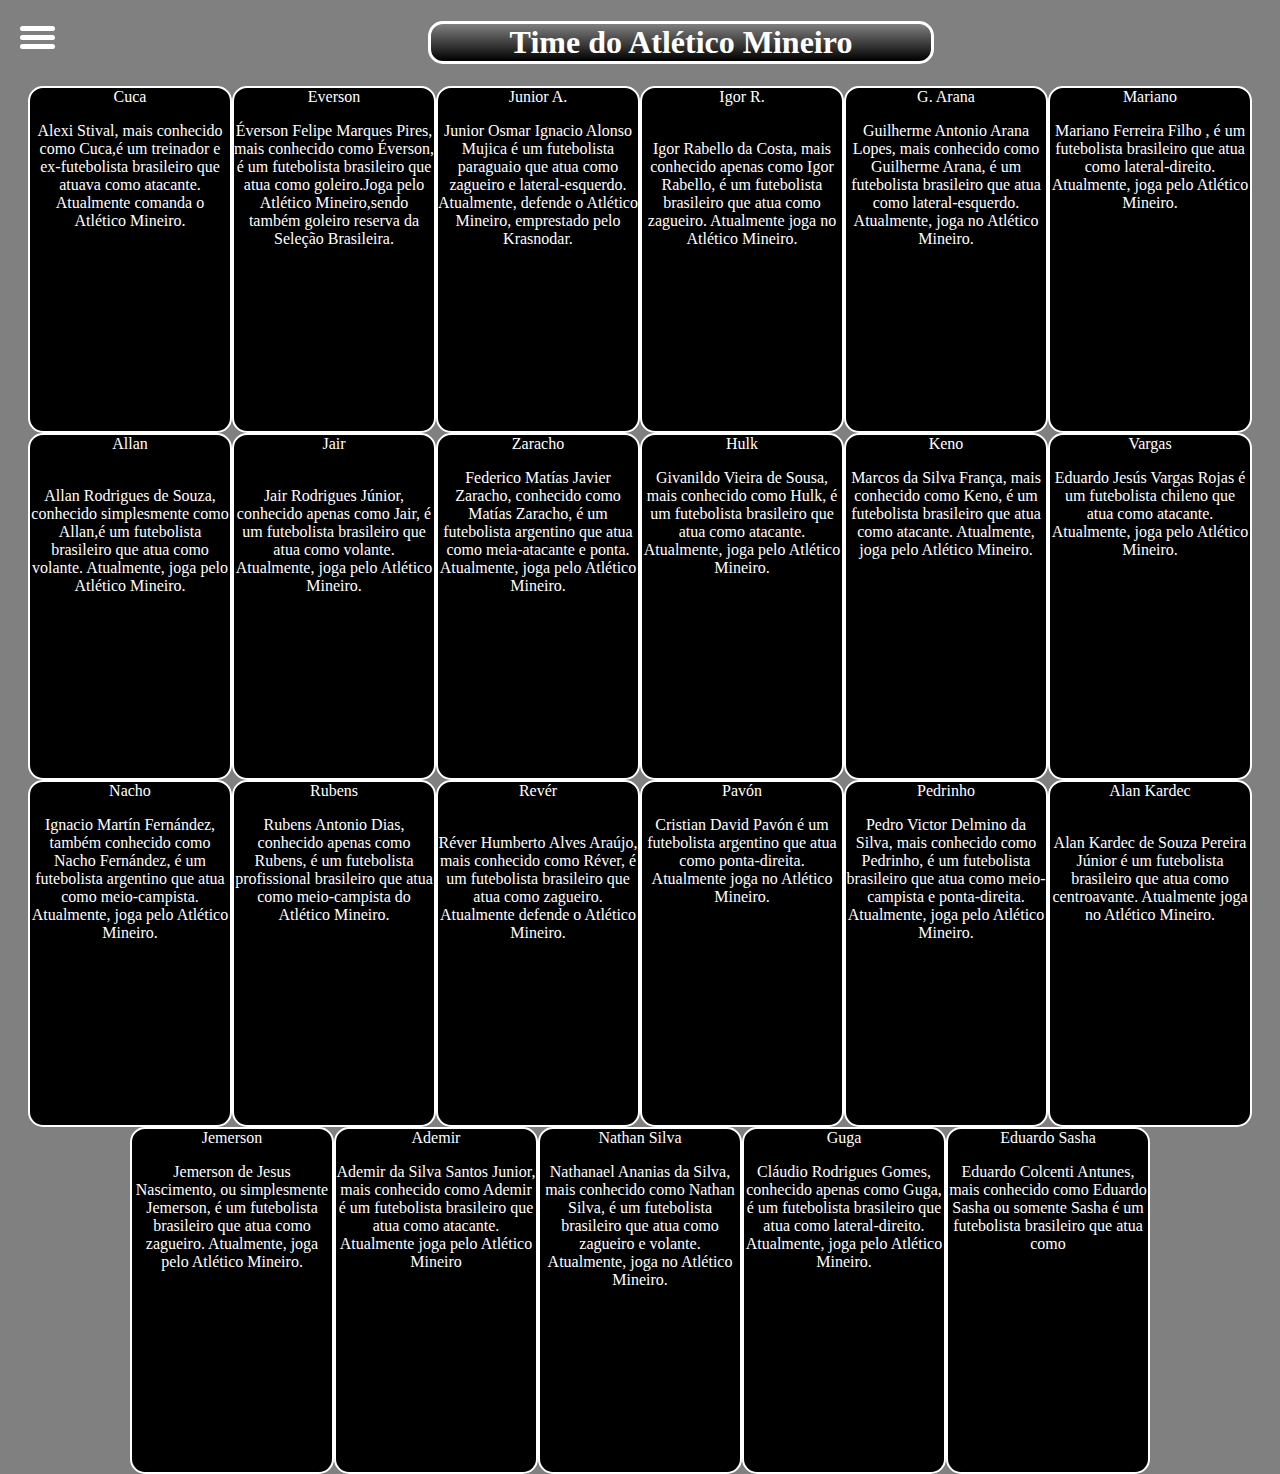
==== elenco.html @ 0d628215 "ppppp" ====
<!DOCTYPE html>
<html lang="pt-br">
<head>
    <meta charset="UTF-8">
    <meta http-equiv="X-UA-Compatible" content="IE=edge">
    <meta name="viewport" content="width=device-width, initial-scale=1.0">
    <title>Elenco</title>
    <style>
        .container{
            border-radius:30px;
            text-align:center;
            height:1000px;
            flex-wrap:wrap;
            display: flex;
            justify-content: center;
        }
        .elemento{
            width:200px;
            height:343px;
            background-color:black;
            border:2px solid white;
            border-radius:15px;
            color:white;
            
            
            
        }
        h1{
            color: white;
            background-image: linear-gradient(to top,black,gray);
            border:3px solid white;
            border-radius:15px;
            text-align:center;
            width: 500px;
            margin-left: 420px;

        }
        body{
            background-color:gray;
        }
footer{
    color:white;
    text-align: center;
}
body{
    background-color: gray;
}
#menu{
    width: 35px;
    height: 30px;
    margin: 30px 0 20px 20px;
    cursor: pointer;
}
.bar{
    height: 5px;
    width: 100%;
    background-color:white;
    display: block;
    border-radius: 5px;
    transition: 0.4s ease;
}
#bar1{
    transform: translateY(-4px);
}
#bar3{
    transform: translateY(4px);
}
.nav li a{
    color: bisque;
    text-decoration: none;
}
.nav li a:hover{
    font-weight: bold;
}
.nav li{
    list-style: none;
    padding: 16px 0;
}
.nav{
    padding: 0;
    margin: 0 20px;
    transition: 0.4s;
    display: none;
}
.menu-bg,#menu-bar{
    top: 0;
    left: 0;
    position: absolute;
}
.menu-bg{
    z-index: 1;
    width: 0;
    height: 0;
    margin: 30px 0 20px 20px;
    background: radial-gradient(circle,black,gray);
    border-radius: 50%;
    transition: 0.4s ease;
}

#menu-bar{
    z-index: 2;
}
.change-bg{
    width: 550px;
    height: 540px;
    transform: translate(-60%,-30%);
}
.change-bar{
    background-color: white;
}
.change #bar1{
    transform: translateY(4px)rotateZ(-45deg);
}
.change #bar3{
    transform: translateY(-6px)rotate(45deg);
}
.change #bar2{
    opacity: 0;
}
.change{
    display: block;
}


    </style>
</head>
<body>
    <div id="menu-bar">
        <div id="menu"onclick="onClickMenu()">
            <div id="bar1" class="bar"></div>
            <div id="bar2" class="bar"></div>
            <div id="bar3" class="bar"></div>
            
        </div>
        <ul class="nav" id="nav">
            <li><a href="index.html">Página Inicial</a></li>
            <li><a href="titulos.html">Titúlos</a></li>
            <li><a href="#">História</a></li>
            <li><a href="idolos.html">Ídolos</a></li>
            <li><a href="estadio.html">Estádio</a></li>
        </ul>
    </div>
    <div class="menu-bg" id="menu-bg"></div>
    <script src="script.js"></script>
    <h1>Time do Atlético Mineiro</h1>
    <div class="container">
        <div class="elemento">
           Cuca
           <p><img class="01" src="cuca.jpg" alt="" width="180px">Alexi Stival, mais conhecido como Cuca,é um treinador e ex-futebolista brasileiro que atuava como atacante. Atualmente comanda o Atlético Mineiro.</p>
           
        </div>
    <div class="elemento">
        Everson
        <p><img  class="01" src="erveson.jpg" alt="" width="172px">Éverson Felipe Marques Pires, mais conhecido como Éverson, é um futebolista brasileiro que atua como goleiro.Joga pelo Atlético Mineiro,sendo também goleiro reserva da Seleção Brasileira.</p>
    </div>
    <div class="elemento">
        Junior A.
        <p><img  class="01"src="junior.jpg" alt="" width="169px">Junior Osmar Ignacio Alonso Mujica é um futebolista paraguaio que atua como zagueiro e lateral-esquerdo. Atualmente, defende o Atlético Mineiro, emprestado pelo Krasnodar.</p>
    </div>
    <div class="elemento">
        Igor R.
        <p><img  class="01"src="igor rabelo.jpg" alt="" width="167px"><br>Igor Rabello da Costa, mais conhecido apenas como Igor Rabello, é um futebolista brasileiro que atua como zagueiro. Atualmente joga no Atlético Mineiro.</p>
    </div>
    <div class="elemento">
        G. Arana
        <p><img class="01" src="arana.jpg" alt="" width="162px">Guilherme Antonio Arana Lopes, mais conhecido como Guilherme Arana, é um futebolista brasileiro que atua como lateral-esquerdo. Atualmente, joga no Atlético Mineiro.</p>
    </div>
    <div class="elemento">
        Mariano
        <p><img class="01" src="mariano.jpg" alt="" width="162px">Mariano Ferreira Filho , é um futebolista brasileiro que atua como lateral-direito. Atualmente, joga pelo Atlético Mineiro.</p>
    </div>
    <div class="elemento">
        Allan
        <p><img class="01"src="allan.jpg" alt="" width="164px"><br>Allan Rodrigues de Souza, conhecido simplesmente como Allan,é um futebolista brasileiro que atua como volante. Atualmente, joga pelo Atlético Mineiro.</p>
    </div>
    <div class="elemento">
        Jair
        <p><img class="01"src="jair.jpg" alt="" width="168px"><br>Jair Rodrigues Júnior, conhecido apenas como Jair, é um futebolista brasileiro que atua como volante. Atualmente, joga pelo Atlético Mineiro.</p>
    </div>
    <div class="elemento">
        Zaracho
        <p><img class="01"src="zaracho.jpg" alt="" width="158px">Federico Matías Javier Zaracho, conhecido como Matías Zaracho, é um futebolista argentino que atua como meia-atacante e ponta. Atualmente, joga pelo Atlético Mineiro.</p>
    </div>
    <div class="elemento">
        Hulk
        <p><img class="01"src="hulk.jpg" alt="" width="160px">Givanildo Vieira de Sousa, mais conhecido como Hulk, é um futebolista brasileiro que atua como atacante. Atualmente, joga pelo Atlético Mineiro.</p>
    </div>
    <div class="elemento">
        Keno
        <p><img class="01"src="keno.jpg" alt="" width="162px">Marcos da Silva França, mais conhecido como Keno, é um futebolista brasileiro que atua como atacante. Atualmente, joga pelo Atlético Mineiro.</p>
    </div>
    <div class="elemento">
        Vargas
        <p><img class="01"src="vargas.jpg" alt="" width="162px">Eduardo Jesús Vargas Rojas é um futebolista chileno que atua como atacante. Atualmente, joga pelo Atlético Mineiro.</p>
    </div>
    <div class="elemento">
        Nacho
        <p><img class="01"src="nacho.jpg" alt="" width="162px">Ignacio Martín Fernández, também conhecido como Nacho Fernández, é um futebolista argentino que atua como meio-campista. Atualmente, joga pelo Atlético Mineiro.</p>
    </div>
    <div class="elemento">
        Rubens
        <p><img class="01"src="rubens.jpg" alt="" width="162px">Rubens Antonio Dias, conhecido apenas como Rubens, é um futebolista profissional brasileiro que atua como meio-campista do Atlético Mineiro.</p>
    </div>
    <div class="elemento">
        Revér
        <p><img class="01"src="rever.jpg" alt="" width="161px"><br>Réver Humberto Alves Araújo, mais conhecido como Réver, é um futebolista brasileiro que atua como zagueiro. Atualmente defende o Atlético Mineiro.</p>
    </div>
    <div class="elemento">
        Pavón 
        <p><img class="01"src="pavon.jpg" alt="" width="162px">Cristian David Pavón é um futebolista argentino que atua como ponta-direita. Atualmente joga no Atlético Mineiro.</p>
    </div>
    <div class="elemento">
        Pedrinho
        <p><img class="01"src="pedrinho.jpg" alt=""
            width="165">Pedro Victor Delmino da Silva, mais conhecido como Pedrinho, é um futebolista brasileiro que atua como meio-campista e ponta-direita. Atualmente, joga pelo Atlético Mineiro.</p>
    </div>
    <div class="elemento">
        Alan Kardec
        <p><img class="01"src="alan kardec.jpg" alt="" width="162px"><br>Alan Kardec de Souza Pereira Júnior é um futebolista brasileiro que atua como centroavante. Atualmente joga no Atlético Mineiro.</p>
    </div>
    <div class="elemento">
        Jemerson
        <p><img class="01"src="jermeson.jpg" alt="" width="165px">Jemerson de Jesus Nascimento, ou simplesmente Jemerson, é um futebolista brasileiro que atua como zagueiro. Atualmente, joga pelo Atlético Mineiro.</p>
    </div>
    <div class="elemento">
        Ademir
        <p><img class="01"src="ademir.jpg" alt="" width="164px">Ademir da Silva Santos Junior, mais conhecido como Ademir é um futebolista brasileiro que atua como atacante. Atualmente joga pelo Atlético Mineiro</p>
    </div>
    <div class="elemento">
        Nathan Silva
        <p><img class="01"src="nathan silva.jpg" alt="" width="164px">Nathanael Ananias da Silva, mais conhecido como Nathan Silva, é um futebolista brasileiro que atua como zagueiro e volante. Atualmente, joga no Atlético Mineiro.</p>
    </div>
    <div class="elemento">
        Guga
        <p><img src="guga.jfif" alt="" width="166px">Cláudio Rodrigues Gomes, conhecido apenas como Guga, é um futebolista brasileiro que atua como lateral-direito. Atualmente, joga pelo Atlético Mineiro.</p>
    </div>
    <div class="elemento">
        Eduardo Sasha
        <p><img src="sasha.jpg" alt="" >Eduardo Colcenti Antunes, mais conhecido como Eduardo Sasha ou somente Sasha é um futebolista brasileiro que atua como </p>
    </div>

</div>



<br><br><br><br>
    

</head>
</body>
</html>
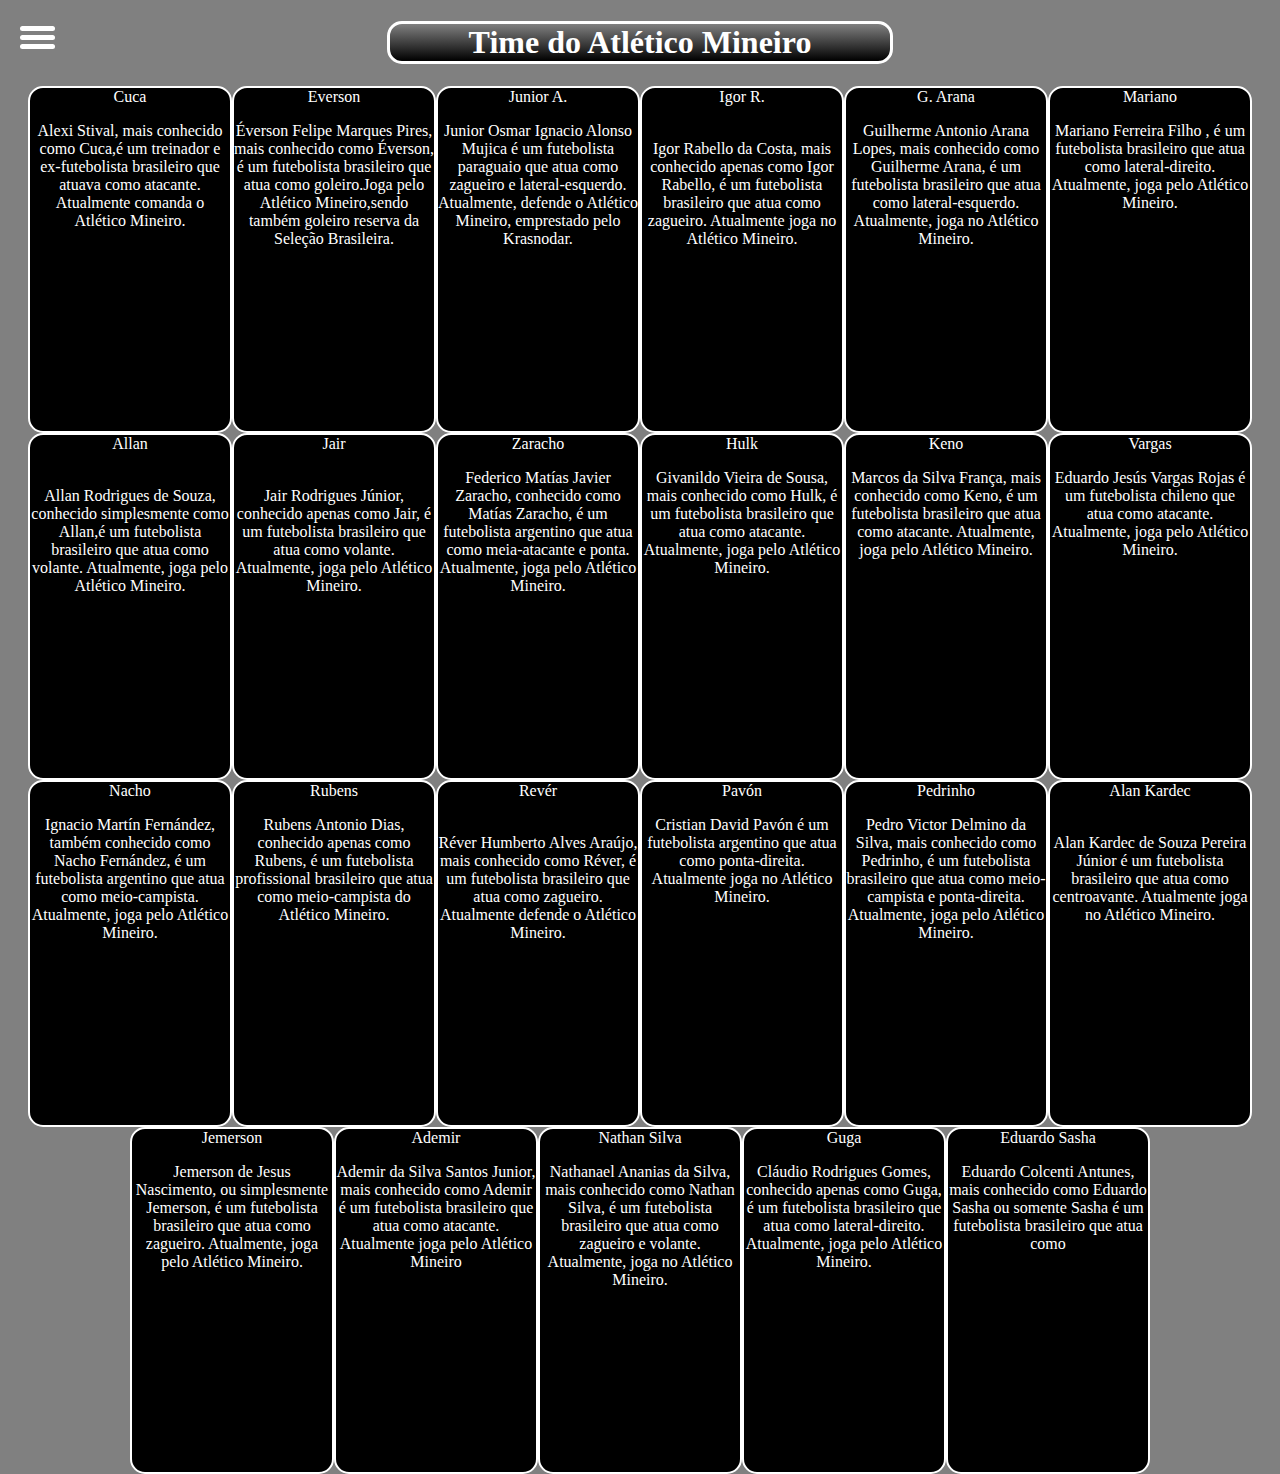
==== commit 9353de7a: "ppp" ====
--- a/elenco.html
+++ b/elenco.html
@@ -5,7 +5,13 @@
     <meta http-equiv="X-UA-Compatible" content="IE=edge">
     <meta name="viewport" content="width=device-width, initial-scale=1.0">
     <title>Elenco</title>
+
+    <!--link do favicon-->
+    <link rel="shortcut icon" href="favicon-16x16.png" type="image/x-icon"> 
+
     <style>
+
+        /* desing das div,imagens e textos */
         .container{
             border-radius:30px;
             text-align:center;
@@ -25,6 +31,7 @@
             
             
         }
+        /* estilização do título */
         h1{
             color: white;
             background-image: linear-gradient(to top,black,gray);
@@ -32,9 +39,9 @@
             border-radius:15px;
             text-align:center;
             width: 500px;
-            margin-left: 420px;
-
-        }
+
+        }
+        /* estilização do fundo do site */
         body{
             background-color:gray;
         }
@@ -42,6 +49,8 @@
     color:white;
     text-align: center;
 }
+
+/* estilização do menu  */
 body{
     background-color: gray;
 }
@@ -125,6 +134,10 @@
     </style>
 </head>
 <body>
+    <!-- título -->
+    <div><center><h1>Time do Atlético Mineiro</h1></center></div>
+
+    <!-- parte do script do menu -->
     <div id="menu-bar">
         <div id="menu"onclick="onClickMenu()">
             <div id="bar1" class="bar"></div>
@@ -132,18 +145,28 @@
             <div id="bar3" class="bar"></div>
             
         </div>
+        <!-- links que ficam no menu -->
         <ul class="nav" id="nav">
-            <li><a href="index.html">Página Inicial</a></li>
             <li><a href="titulos.html">Titúlos</a></li>
-            <li><a href="#">História</a></li>
             <li><a href="idolos.html">Ídolos</a></li>
             <li><a href="estadio.html">Estádio</a></li>
+            <li><a href="index.html">Página Inicial</a></li>
         </ul>
     </div>
     <div class="menu-bg" id="menu-bg"></div>
+
+    <!-- link do script -->
     <script src="script.js"></script>
-    <h1>Time do Atlético Mineiro</h1>
+
+    <!-- conteudo do site com nome dos jogadores e suas informações -->
+
     <div class="container">
+
+
+
+        <!-- jogadores e suas informacoes -->
+
+
         <div class="elemento">
            Cuca
            <p><img class="01" src="cuca.jpg" alt="" width="180px">Alexi Stival, mais conhecido como Cuca,é um treinador e ex-futebolista brasileiro que atuava como atacante. Atualmente comanda o Atlético Mineiro.</p>
